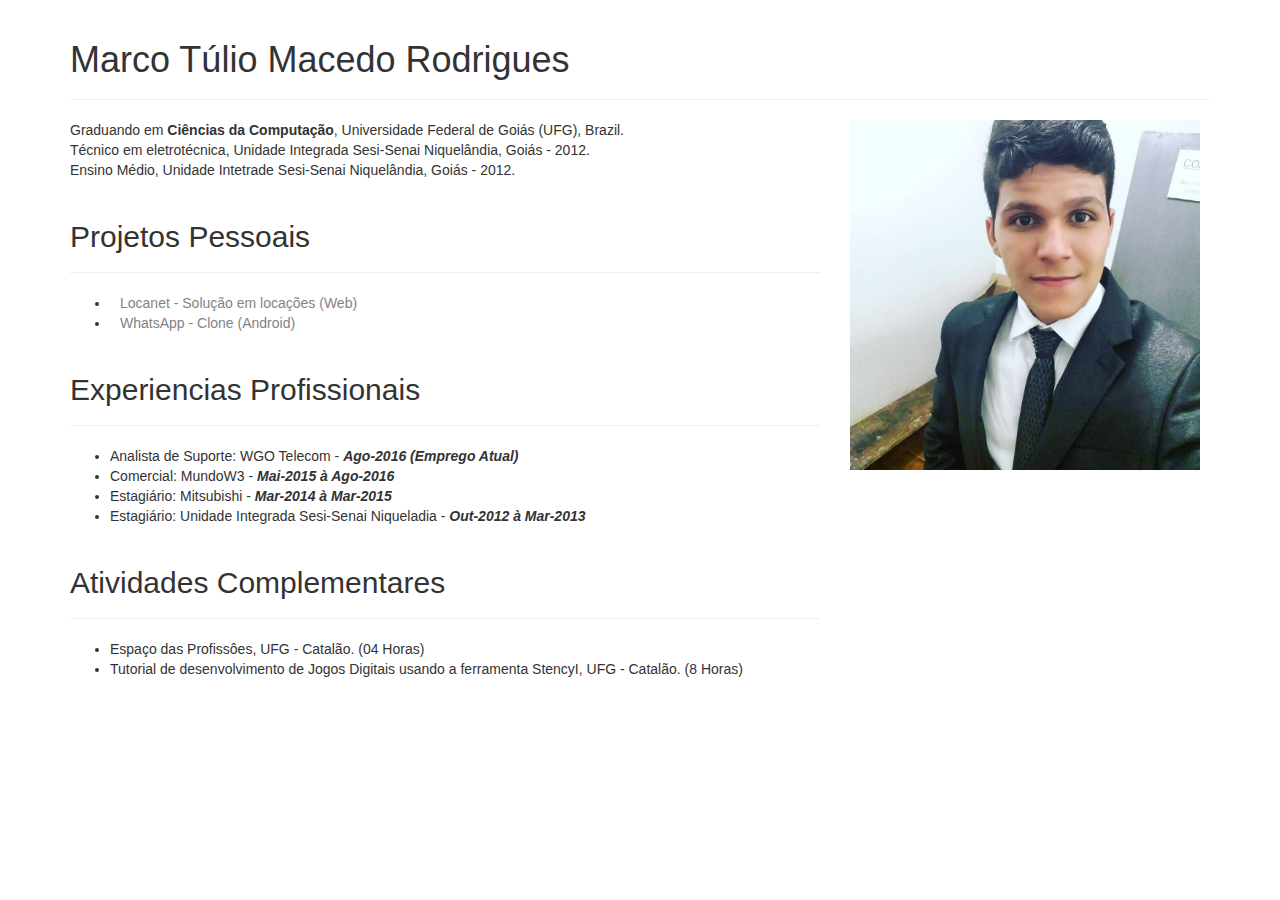
==== index.html @ 44d025e6 "Inserindo Efeito na Foto de Perfil" ====
<!DOCTYPE html>
<html lang="pt-br">
  <head>
    <meta charset="utf-8">
    <meta http-equiv="X-UA-Compatible" content="IE=edge">
    <meta name="viewport" content="width=device-width, initial-scale=1">
    <!-- The above 3 meta tags *must* come first in the head; any other head content must come *after* these tags -->
    <title>Marco Túlio - Sobre Mim</title>

    <!-- Bootstrap -->
    <link href="bootstrap/css/bootstrap.min.css" rel="stylesheet">
    <link href="style.css" rel="stylesheet">


    <!-- HTML5 shim and Respond.js for IE8 support of HTML5 elements and media queries -->
    <!-- WARNING: Respond.js doesn't work if you view the page via file:// -->
    <!--[if lt IE 9]>
      <script src="https://oss.maxcdn.com/html5shiv/3.7.3/html5shiv.min.js"></script>
      <script src="https://oss.maxcdn.com/respond/1.4.2/respond.min.js"></script>
    <![endif]-->
  </head>

  <style type="text/css">
    em{
      font-weight: bold;
    }
  </style>
  <body>
    <div class="container">
      
      <div class="page-header">
          <h1>Marco Túlio Macedo Rodrigues</h1>
      </div>

      <div class="row">

        <div class="col-sm-8">
          
          <p> 
            Graduando em <strong>Ciências da Computação</strong>, Universidade Federal de Goiás (UFG), Brazil. <br>
            Técnico em eletrotécnica, Unidade Integrada Sesi-Senai Niquelândia, Goiás - 2012. <br>
            Ensino Médio, Unidade Intetrade Sesi-Senai Niquelândia, Goiás - 2012.
          </p>

         <div class="page-header">
            <h2>Projetos Pessoais</h2>
          </div>
            <ul>
              <li> <a href="http://www.locanet.pro" target="_blank">Locanet -  Solução em locações (Web)</a></li>
              <li> <a href="galeria-fotos.html" target="_blank">WhatsApp - Clone (Android)</a></li>
            </ul>
        <div class="page-header">
          <h2>Experiencias Profissionais</h2>
        </div>

            <ul>
              <li>Analista de Suporte: WGO Telecom - <em>Ago-2016 (Emprego Atual) </em></li>
              <li>Comercial:  MundoW3          - <em>Mai-2015 à Ago-2016</em></li>
              <li>Estagiário: Mitsubishi       - <em> Mar-2014 à Mar-2015</em></li>
              <li>Estagiário: Unidade Integrada Sesi-Senai Niqueladia - <em>Out-2012 à Mar-2013</em></li>
        
            </ul>
        <div  class="page-header">
            <h2> Atividades Complementares</h2>
        </div>
        <ul>
          <li>Espaço das Profissôes, UFG - Catalão. (04 Horas)</li>
           <li>Tutorial de desenvolvimento de Jogos Digitais usando a ferramenta StencyI, UFG - Catalão.
               (8 Horas)</li>
        </ul>
      </div>
        <div class="col-sm-4" >
          <img class="grow" src="img/marco.jpg" id="box-animacao">
        </div>

      </div>

    </div>
    <!-- jQuery (necessary for Bootstrap's JavaScript plugins) -->
    <script src="https://ajax.googleapis.com/ajax/libs/jquery/1.12.4/jquery.min.js"></script>
    <!-- Include all compiled plugins (below), or include individual files as needed -->
    <script src="bootstrap/js/bootstrap.min.js"></script>
  </body>
</html>
---- style.css ----
body{
	background: #FFF;
}

@keyframes animacaobox{
	from{
		background: red;
		top:0px;
		left: 0px;
	}
	to{
		background: yellow;
		top: 200px;
		left: 	200px;
	}
}

#box-animacao{
	width: 350px;
	height: 350px;
	background:#676470;
    transition:all 0.3s ease;

}

.marcador{
	background: #fe9d9d;
	border: 1px solid #f94646;
}

#galeria-foto{
	width: 340px;
	height: 625px;
	padding: 10px;
	float: left;
	margin: 5px;
}

#white{
	background: #fff;
	width: 100%;
}

.foto{
	width: 360px;
	height: 640px;
}

.clear{
	clear: both;
}
.fade{
	opacity: 	0.9;
}
.fade:hover{
	opacity: 	1;
}

.grow:hover
{
        -webkit-transform: scale(1.3);
        -ms-transform: scale(1.3);
        transform: scale(1.3);
}
/*****************************************************
**********************FormataÃ§Ã£o do links************/
a{
	text-decoration: none;
	padding: 5px 10px;
}

/*Links NÃ£o Visitados*/
a:link{
	color: #838383;
}
/*Links Visitados*/
a:visited{
	color: #838383;
}
/* Links Hover*/
a:hover{
	color: #fff;
	background: #2e2f25;
}
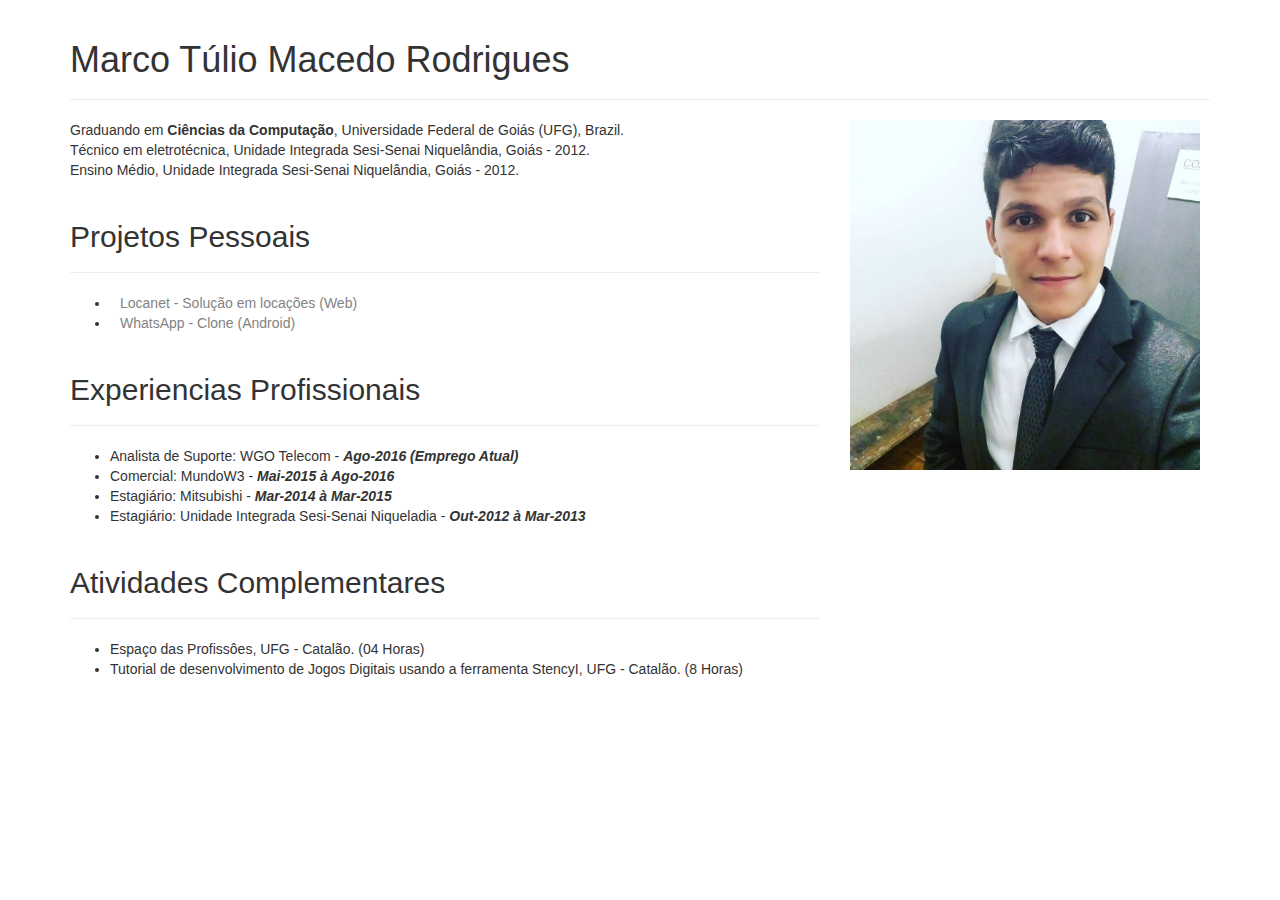
==== commit 5bdb3679: "Update index.html" ====
--- a/index.html
+++ b/index.html
@@ -39,7 +39,7 @@
           <p> 
             Graduando em <strong>Ciências da Computação</strong>, Universidade Federal de Goiás (UFG), Brazil. <br>
             Técnico em eletrotécnica, Unidade Integrada Sesi-Senai Niquelândia, Goiás - 2012. <br>
-            Ensino Médio, Unidade Intetrade Sesi-Senai Niquelândia, Goiás - 2012.
+            Ensino Médio, Unidade Integrada Sesi-Senai Niquelândia, Goiás - 2012.
           </p>
 
          <div class="page-header">
@@ -81,4 +81,4 @@
     <!-- Include all compiled plugins (below), or include individual files as needed -->
     <script src="bootstrap/js/bootstrap.min.js"></script>
   </body>
-</html>+</html>
--- a/style.css
+++ b/style.css
@@ -50,7 +50,7 @@
 	clear: both;
 }
 .fade{
-	opacity: 	0.9;
+	opacity: 	0.2;
 }
 .fade:hover{
 	opacity: 	1;
@@ -81,4 +81,4 @@
 a:hover{
 	color: #fff;
 	background: #2e2f25;
-}+}
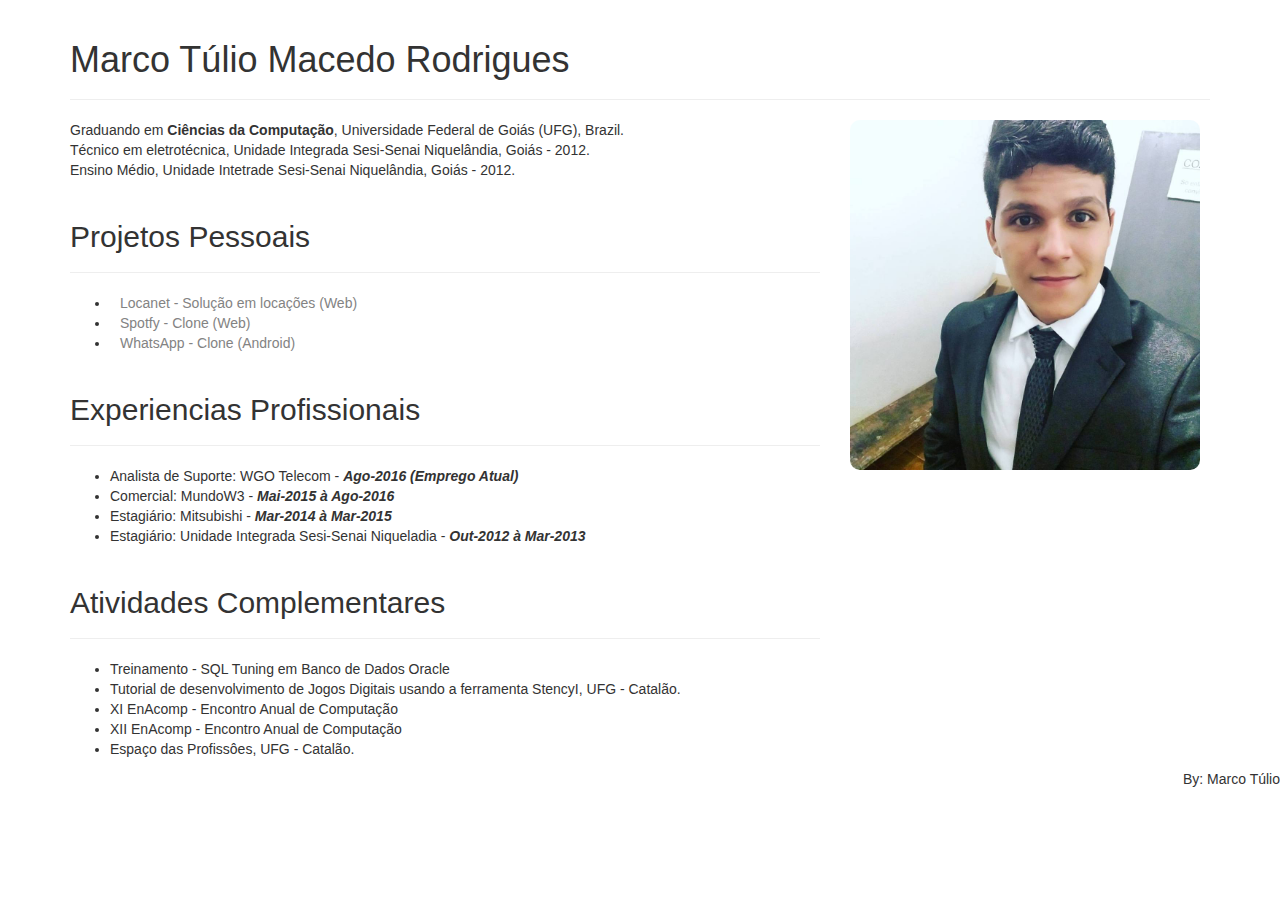
==== commit 9e0be2dc: "Atualizando novos cursos" ====
--- a/index.html
+++ b/index.html
@@ -39,7 +39,7 @@
           <p> 
             Graduando em <strong>Ciências da Computação</strong>, Universidade Federal de Goiás (UFG), Brazil. <br>
             Técnico em eletrotécnica, Unidade Integrada Sesi-Senai Niquelândia, Goiás - 2012. <br>
-            Ensino Médio, Unidade Integrada Sesi-Senai Niquelândia, Goiás - 2012.
+            Ensino Médio, Unidade Intetrade Sesi-Senai Niquelândia, Goiás - 2012.
           </p>
 
          <div class="page-header">
@@ -47,6 +47,7 @@
           </div>
             <ul>
               <li> <a href="http://www.locanet.pro" target="_blank">Locanet -  Solução em locações (Web)</a></li>
+              <li> <a href="https://marcotulio95.github.io/Spotfy/" target="_blank">Spotfy - Clone (Web)</a></li>
               <li> <a href="galeria-fotos.html" target="_blank">WhatsApp - Clone (Android)</a></li>
             </ul>
         <div class="page-header">
@@ -64,9 +65,11 @@
             <h2> Atividades Complementares</h2>
         </div>
         <ul>
-          <li>Espaço das Profissôes, UFG - Catalão. (04 Horas)</li>
-           <li>Tutorial de desenvolvimento de Jogos Digitais usando a ferramenta StencyI, UFG - Catalão.
-               (8 Horas)</li>
+          <li>Treinamento - SQL Tuning em Banco de Dados Oracle</li>
+          <li>Tutorial de desenvolvimento de Jogos Digitais usando a ferramenta StencyI, UFG - Catalão. </li>
+          <li>XI EnAcomp  -  Encontro Anual de Computação</li>
+          <li>XII EnAcomp -  Encontro Anual de Computação</li>
+          <li>Espaço das Profissôes, UFG - Catalão.</li>
         </ul>
       </div>
         <div class="col-sm-4" >
@@ -76,9 +79,10 @@
       </div>
 
     </div>
+    <footer style="float: right;">By: Marco Túlio</footer>
     <!-- jQuery (necessary for Bootstrap's JavaScript plugins) -->
     <script src="https://ajax.googleapis.com/ajax/libs/jquery/1.12.4/jquery.min.js"></script>
     <!-- Include all compiled plugins (below), or include individual files as needed -->
     <script src="bootstrap/js/bootstrap.min.js"></script>
   </body>
-</html>
+</html>--- a/style.css
+++ b/style.css
@@ -4,14 +4,14 @@
 
 @keyframes animacaobox{
 	from{
-		background: red;
-		top:0px;
-		left: 0px;
-	}
+			opacity: 0.2;
+			perspective: 400px; 
+			transform: rotateX: 0deg;
+		}
 	to{
-		background: yellow;
-		top: 200px;
-		left: 	200px;
+		opacity: 	1;
+		perspective: 400px; 
+		rotateX: 360deg;
 	}
 }
 
@@ -20,6 +20,9 @@
 	height: 350px;
 	background:#676470;
     transition:all 0.3s ease;
+    border-radius: 	10px;
+    animation-name: animacaobox;
+    animation-duration: 	5s;
 
 }
 
@@ -50,7 +53,7 @@
 	clear: both;
 }
 .fade{
-	opacity: 	0.2;
+	opacity: 	0.9;
 }
 .fade:hover{
 	opacity: 	1;
@@ -81,4 +84,4 @@
 a:hover{
 	color: #fff;
 	background: #2e2f25;
-}
+}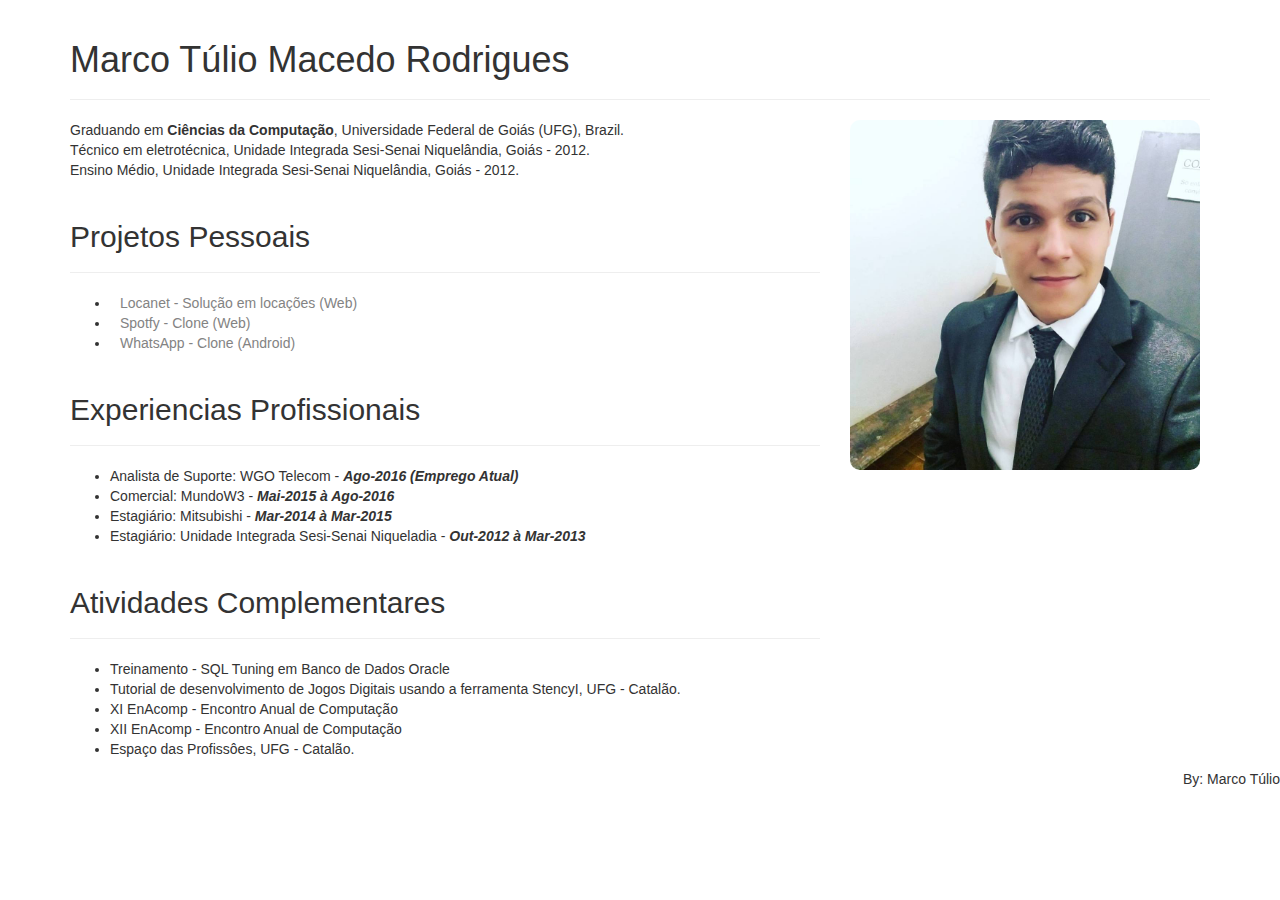
==== commit 316fc53f: "Inserindo efeito na foto do index" ====
--- a/index.html
+++ b/index.html
@@ -39,7 +39,7 @@
           <p> 
             Graduando em <strong>Ciências da Computação</strong>, Universidade Federal de Goiás (UFG), Brazil. <br>
             Técnico em eletrotécnica, Unidade Integrada Sesi-Senai Niquelândia, Goiás - 2012. <br>
-            Ensino Médio, Unidade Intetrade Sesi-Senai Niquelândia, Goiás - 2012.
+            Ensino Médio, Unidade Integrada Sesi-Senai Niquelândia, Goiás - 2012.
           </p>
 
          <div class="page-header">
@@ -85,4 +85,4 @@
     <!-- Include all compiled plugins (below), or include individual files as needed -->
     <script src="bootstrap/js/bootstrap.min.js"></script>
   </body>
-</html>+</html>
--- a/style.css
+++ b/style.css
@@ -37,6 +37,7 @@
 	padding: 10px;
 	float: left;
 	margin: 5px;
+	transition:all 0.3s ease;
 }
 
 #white{
@@ -53,7 +54,7 @@
 	clear: both;
 }
 .fade{
-	opacity: 	0.9;
+	opacity: 	0.2;
 }
 .fade:hover{
 	opacity: 	1;
@@ -84,4 +85,4 @@
 a:hover{
 	color: #fff;
 	background: #2e2f25;
-}+}
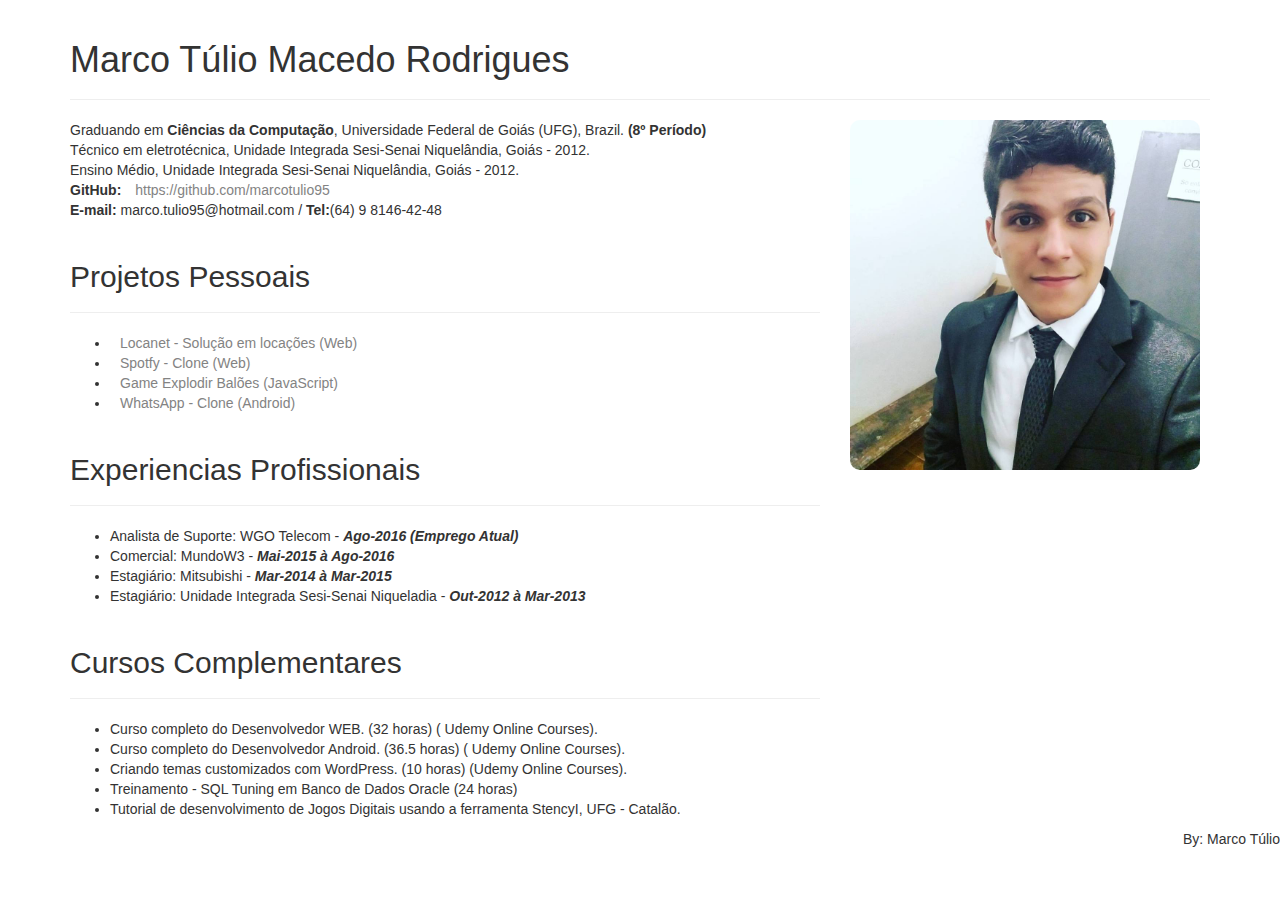
==== commit 80562d0a: "Adicioanando novos projetos" ====
--- a/index.html
+++ b/index.html
@@ -37,9 +37,12 @@
         <div class="col-sm-8">
           
           <p> 
-            Graduando em <strong>Ciências da Computação</strong>, Universidade Federal de Goiás (UFG), Brazil. <br>
+            Graduando em <strong>Ciências da Computação</strong>, Universidade Federal de Goiás (UFG), Brazil. <strong>(8º Período)</strong><br>
             Técnico em eletrotécnica, Unidade Integrada Sesi-Senai Niquelândia, Goiás - 2012. <br>
-            Ensino Médio, Unidade Integrada Sesi-Senai Niquelândia, Goiás - 2012.
+            Ensino Médio, Unidade Integrada Sesi-Senai Niquelândia, Goiás - 2012. <br>
+            <strong>GitHub:</strong> <a href="https://github.com/marcotulio95" target="_blank">https://github.com/marcotulio95</a><br>
+            <strong>E-mail:</strong> marco.tulio95@hotmail.com / 
+            <strong>Tel:</strong>(64) 9 8146-42-48
           </p>
 
          <div class="page-header">
@@ -47,7 +50,9 @@
           </div>
             <ul>
               <li> <a href="http://www.locanet.pro" target="_blank">Locanet -  Solução em locações (Web)</a></li>
-              <li> <a href="https://marcotulio95.github.io/Spotfy/" target="_blank">Spotfy - Clone (Web)</a></li>
+              <li> <a href="https://marcotulio95.github.io/Spotfy/" target="_blank">
+              Spotfy - Clone (Web)</a></li>
+              <li> <a href="https://marcotulio95.github.io/Jogo---Estourar-Baloes-JavaScript-/" target="_blank">Game Explodir Balões (JavaScript)</a></li>
               <li> <a href="galeria-fotos.html" target="_blank">WhatsApp - Clone (Android)</a></li>
             </ul>
         <div class="page-header">
@@ -62,14 +67,19 @@
         
             </ul>
         <div  class="page-header">
-            <h2> Atividades Complementares</h2>
+            <h2> Cursos Complementares</h2>
         </div>
         <ul>
-          <li>Treinamento - SQL Tuning em Banco de Dados Oracle</li>
+
+
+          <li>  Curso completo do Desenvolvedor WEB. (32 horas) ( Udemy Online Courses). </li>
+
+          <li>  Curso completo do Desenvolvedor Android. (36.5 horas) ( Udemy Online Courses). </li>
+
+          <li> Criando temas customizados com WordPress. (10 horas) (Udemy Online Courses). </li>
+          <li>Treinamento - SQL Tuning em Banco de Dados Oracle (24 horas)</li>
+          
           <li>Tutorial de desenvolvimento de Jogos Digitais usando a ferramenta StencyI, UFG - Catalão. </li>
-          <li>XI EnAcomp  -  Encontro Anual de Computação</li>
-          <li>XII EnAcomp -  Encontro Anual de Computação</li>
-          <li>Espaço das Profissôes, UFG - Catalão.</li>
         </ul>
       </div>
         <div class="col-sm-4" >
--- a/style.css
+++ b/style.css
@@ -53,11 +53,9 @@
 .clear{
 	clear: both;
 }
+
 .fade{
-	opacity: 	0.2;
-}
-.fade:hover{
-	opacity: 	1;
+	opacity: 1;
 }
 
 .grow:hover
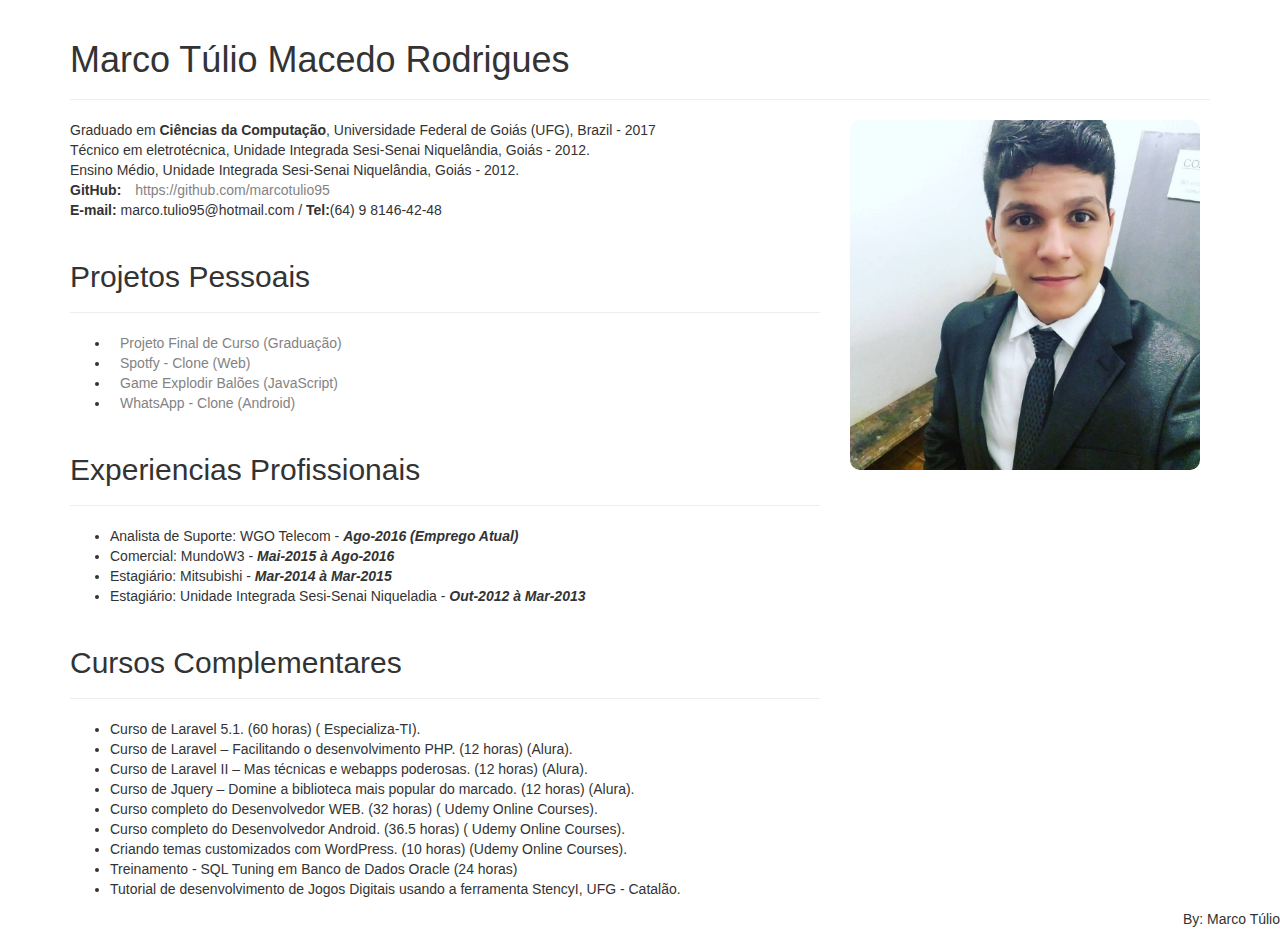
==== commit 3d42e071: "Atualização fim da graduação" ====
--- a/index.html
+++ b/index.html
@@ -37,7 +37,7 @@
         <div class="col-sm-8">
           
           <p> 
-            Graduando em <strong>Ciências da Computação</strong>, Universidade Federal de Goiás (UFG), Brazil. <strong>(8º Período)</strong><br>
+            Graduado em <strong>Ciências da Computação</strong>, Universidade Federal de Goiás (UFG), Brazil - 2017 <br>
             Técnico em eletrotécnica, Unidade Integrada Sesi-Senai Niquelândia, Goiás - 2012. <br>
             Ensino Médio, Unidade Integrada Sesi-Senai Niquelândia, Goiás - 2012. <br>
             <strong>GitHub:</strong> <a href="https://github.com/marcotulio95" target="_blank">https://github.com/marcotulio95</a><br>
@@ -49,7 +49,7 @@
             <h2>Projetos Pessoais</h2>
           </div>
             <ul>
-              <li> <a href="http://www.locanet.pro" target="_blank">Locanet -  Solução em locações (Web)</a></li>
+              <li> <a href="pfc.html" target="_blank">Projeto Final de Curso (Graduação)</a></li>
               <li> <a href="https://marcotulio95.github.io/Spotfy/" target="_blank">
               Spotfy - Clone (Web)</a></li>
               <li> <a href="https://marcotulio95.github.io/Jogo---Estourar-Baloes-JavaScript-/" target="_blank">Game Explodir Balões (JavaScript)</a></li>
@@ -71,6 +71,15 @@
         </div>
         <ul>
 
+          <li>  Curso de Laravel 5.1. (60 horas) ( Especializa-TI). </li>
+
+          <li>  Curso de Laravel – Facilitando o desenvolvimento PHP. (12 horas) (Alura). </li>
+
+          <li>  Curso de Laravel II – Mas técnicas e webapps poderosas. (12 horas) (Alura). </li>
+
+          <li> 
+            Curso de Jquery – Domine a biblioteca mais popular do marcado. (12 horas) (Alura). 
+          </li>
 
           <li>  Curso completo do Desenvolvedor WEB. (32 horas) ( Udemy Online Courses). </li>
 
--- a/style.css
+++ b/style.css
@@ -40,14 +40,19 @@
 	transition:all 0.3s ease;
 }
 
+.foto{
+	width: 300px;
+	height: 300px;
+}
+
 #white{
 	background: #fff;
 	width: 100%;
 }
 
 .foto{
-	width: 360px;
-	height: 640px;
+	width: 50%;
+	height: 450px;
 }
 
 .clear{
@@ -64,6 +69,11 @@
         -ms-transform: scale(1.3);
         transform: scale(1.3);
 }
+
+.img-thumbnail {
+    background-color: black;
+}
+
 /*****************************************************
 **********************FormataÃ§Ã£o do links************/
 a{
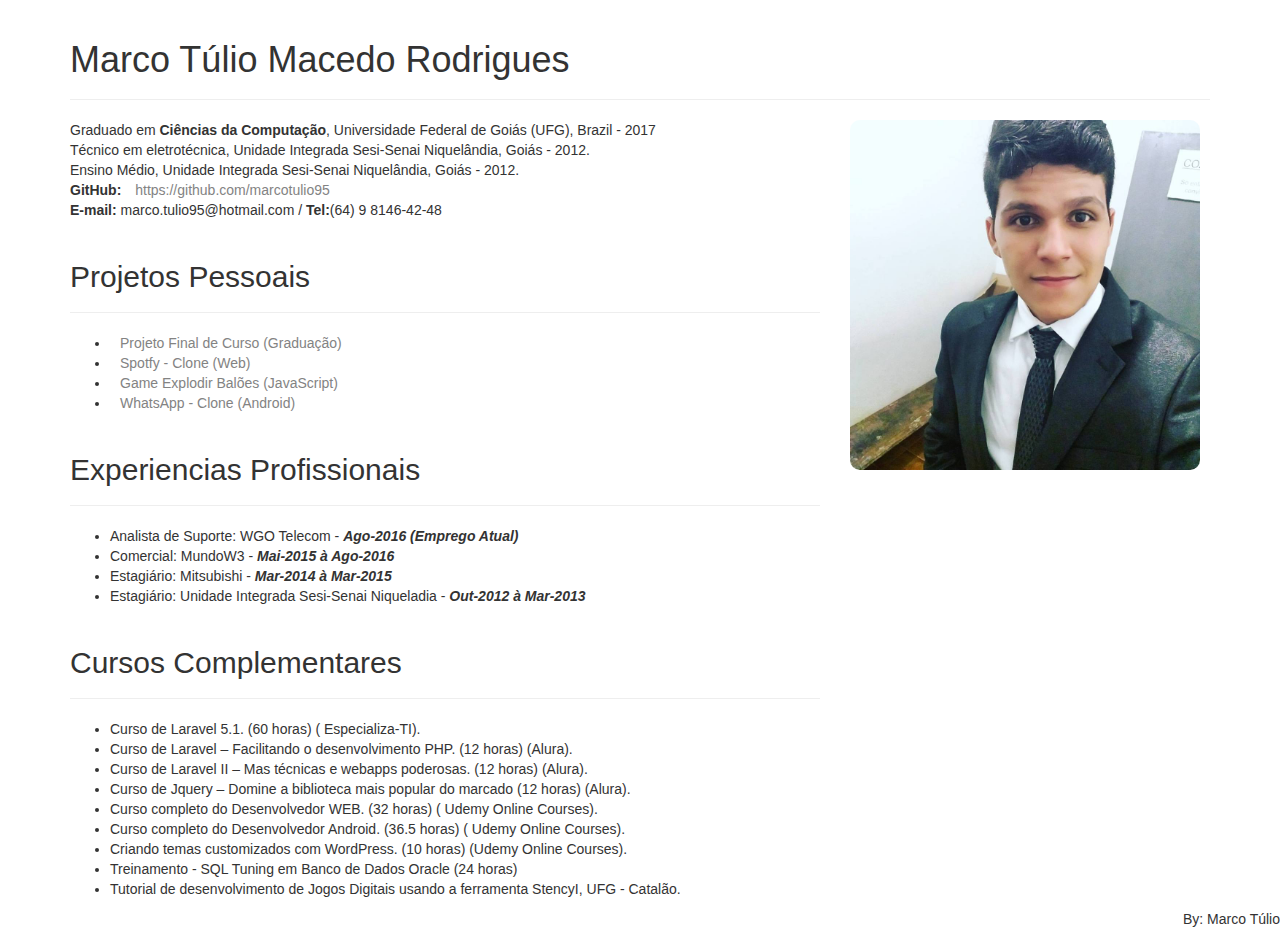
==== commit 292a2890: "Testando commit novo SO" ====
--- a/index.html
+++ b/index.html
@@ -78,7 +78,7 @@
           <li>  Curso de Laravel II – Mas técnicas e webapps poderosas. (12 horas) (Alura). </li>
 
           <li> 
-            Curso de Jquery – Domine a biblioteca mais popular do marcado. (12 horas) (Alura). 
+            Curso de Jquery – Domine a biblioteca mais popular do marcado (12 horas) (Alura). 
           </li>
 
           <li>  Curso completo do Desenvolvedor WEB. (32 horas) ( Udemy Online Courses). </li>
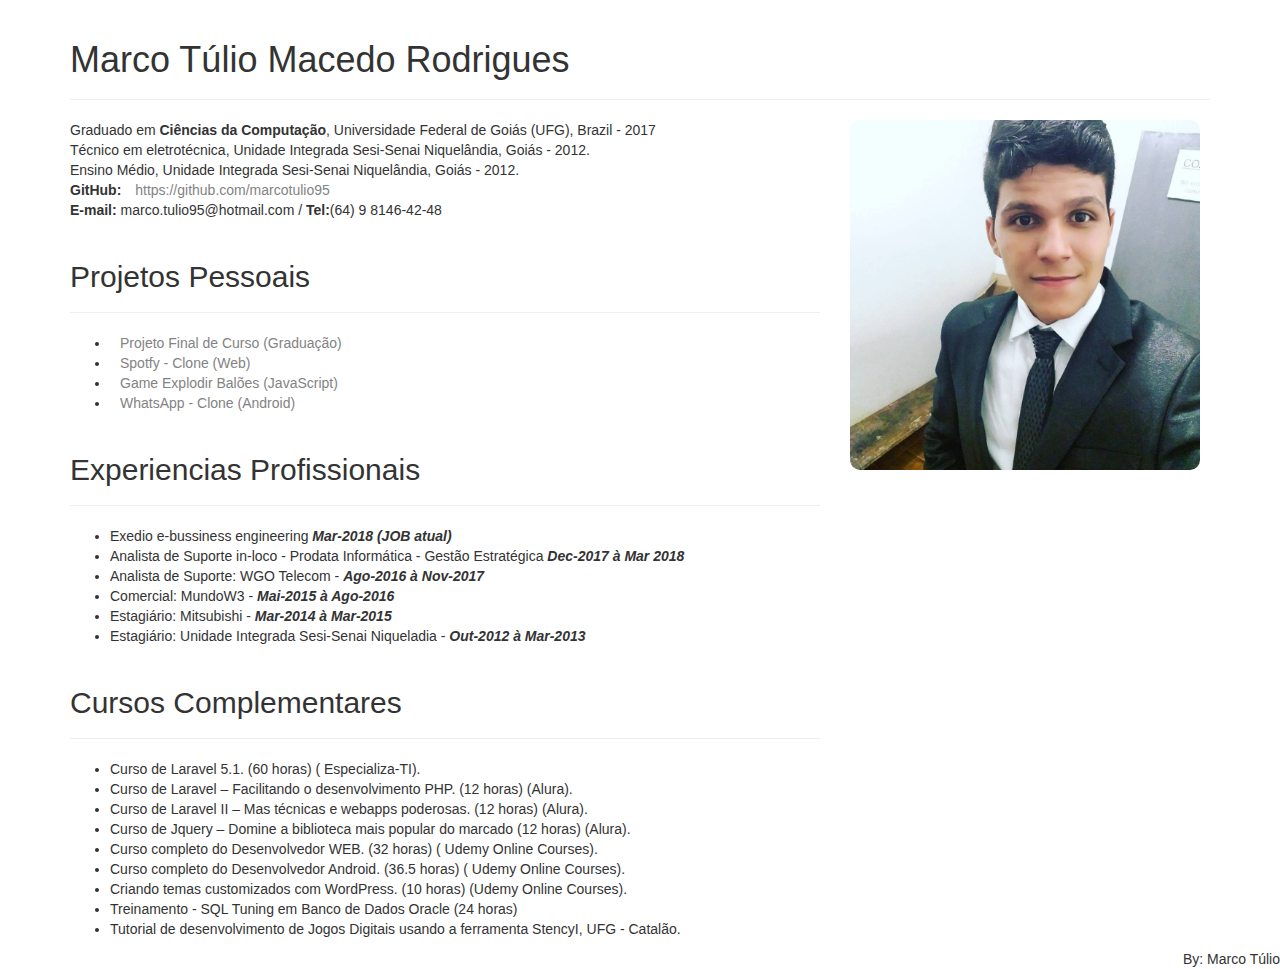
==== commit be294c2f: "Adding new jobs" ====
--- a/index.html
+++ b/index.html
@@ -60,7 +60,9 @@
         </div>
 
             <ul>
-              <li>Analista de Suporte: WGO Telecom - <em>Ago-2016 (Emprego Atual) </em></li>
+              <li>Exedio e-bussiness engineering <em>Mar-2018 (JOB atual) </em></li>
+              <li>Analista de Suporte in-loco - Prodata Informática - Gestão Estratégica <em>Dec-2017 à Mar 2018 </em></li>
+              <li>Analista de Suporte: WGO Telecom - <em>Ago-2016 à Nov-2017 </em></li>
               <li>Comercial:  MundoW3          - <em>Mai-2015 à Ago-2016</em></li>
               <li>Estagiário: Mitsubishi       - <em> Mar-2014 à Mar-2015</em></li>
               <li>Estagiário: Unidade Integrada Sesi-Senai Niqueladia - <em>Out-2012 à Mar-2013</em></li>
